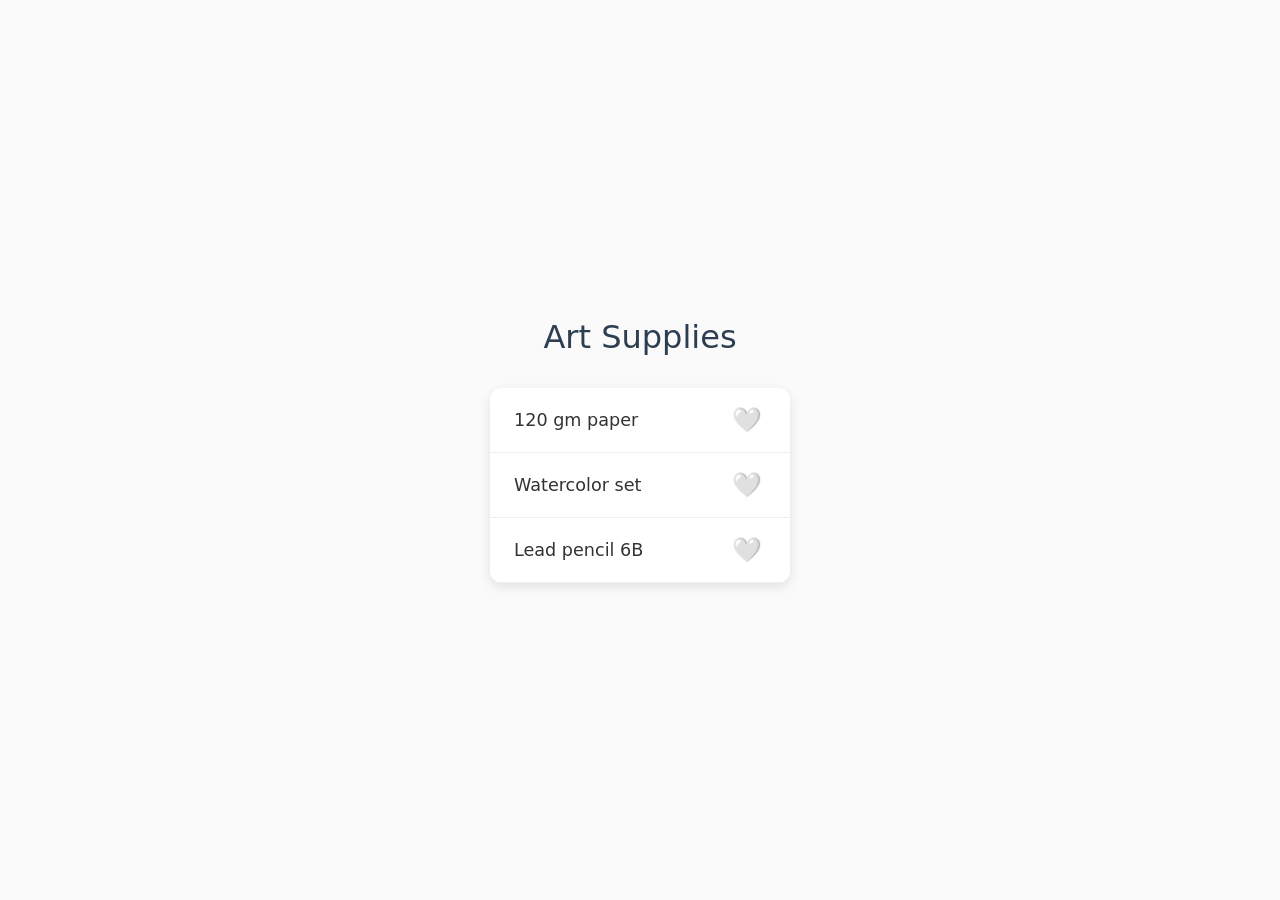
==== favorite-icon-toggler/index.html @ 459f1eec "feat: implement UI for favorite icon toggler with responsive styles" ====
<!DOCTYPE html>
<html lang="en">
<head>
    <meta charset="UTF-8">
    <meta name="viewport" content="width=device-width, initial-scale=1.0">
    <title>Favorite Icon Toggler</title>
    <link rel="stylesheet" href="styles.css" />
</head>
<body>
    <main>
      <div>
        <h1>Art Supplies</h1>
        <ul class="item-list">
          <li>
            120 gm paper
            <button id="favoriteIcon1" class="favorite-icon">🤍</button>
          </li>
          <li>
            Watercolor set
            <button id="favoriteIcon2" class="favorite-icon">🤍</button>
          </li>
          <li>
            Lead pencil 6B
            <button id="favoriteIcon3" class="favorite-icon">🤍</button>
          </li>
        </ul>
      </div>
    </main>
    <script src="script.js"></script>
</body>
</html>
---- favorite-icon-toggler/styles.css ----
* {
    margin: 0;
    padding: 0;
    box-sizing: border-box;
}

 body {
  display: flex;
  justify-content: center;
  align-items: center;
  min-height: 100vh;
  margin: 0;
  font-family: system-ui, -apple-system, 'Segoe UI', Roboto, sans-serif;
  background-color: #fafafa;
  color: #333;
}

main {
    width: 100%;
    padding: 1rem;
}

h1 {
  text-align: center;
  margin-bottom: 2rem;
  font-size: 2rem;
  font-weight: 500;
  color: #2c3e50;
}

.item-list {
  list-style: none;
  max-width: 300px;
  margin: 0 auto;
  background-color: white;
  border-radius: 12px;
  box-shadow: 0 4px 12px rgba(0, 0, 0, 0.1);
  overflow: hidden;
}

.item-list li {
  display: flex;
  justify-content: space-between;
  align-items: center;
  padding: 1rem 1.5rem;
  border-bottom: 1px solid #eee;
  font-size: 1.1rem;
}
    
.favorite-icon {
  background: none;
  border: none;
  font-size: 1.5rem;
  cursor: pointer;
  padding: 0.25rem;
  line-height: 1;
  transition: transform 0.2s ease;
}

.favorite-icon:hover {
    transform: scale(1.2);
}

.favorite-icon:focus-visible {
    outline: 2px solid #ff6b6b;
    outline-offset: 2px;
    border-radius: 4px;
}

.filled {
  color: #ff4757;
  filter: drop-shadow(0 2px 4px rgba(255, 71, 87, 0.3));
}

.favorite-icon:active {
    transform: scale(0.9);
}
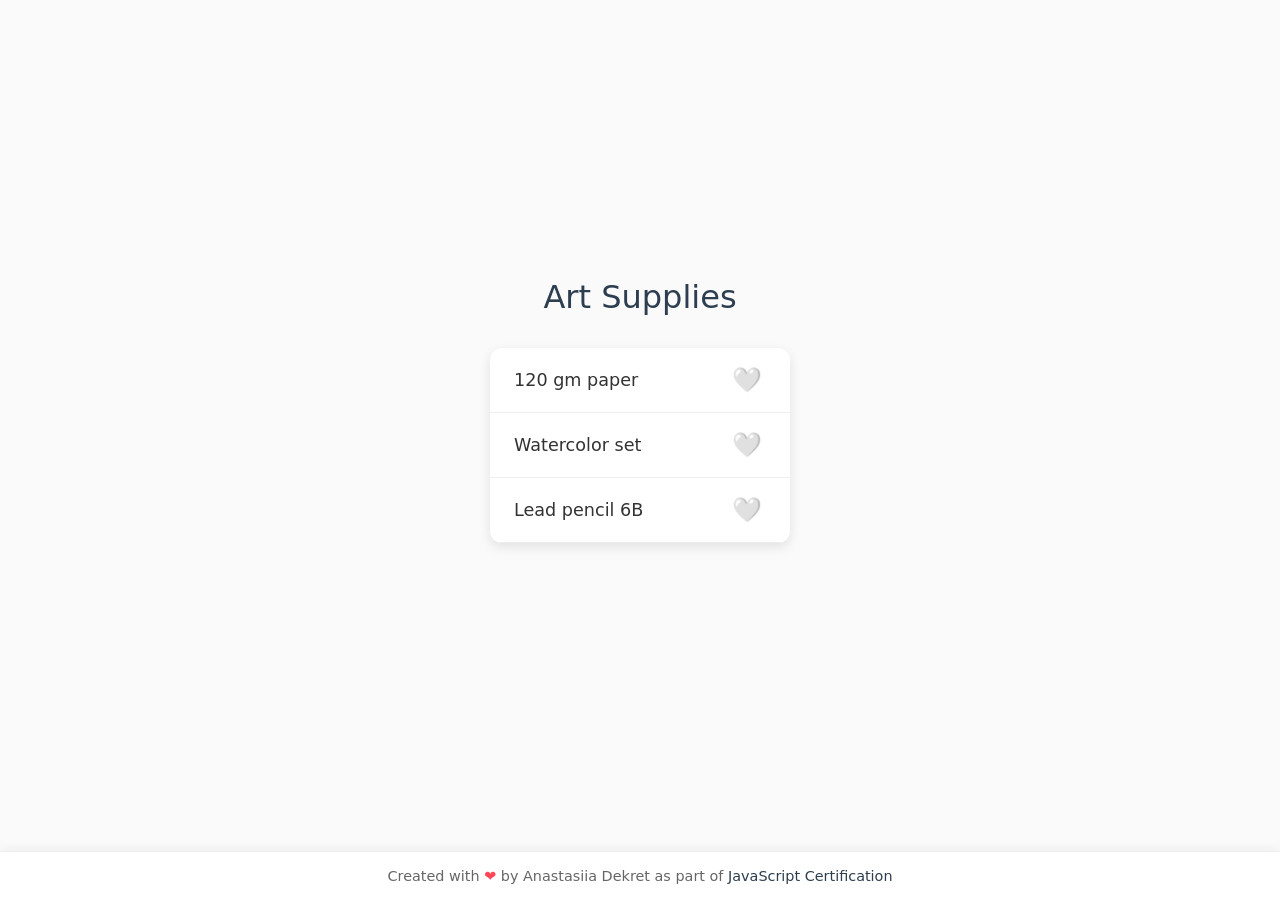
==== commit 25bb0ae3: "feat: add footer with attribution and animation" ====
--- a/favorite-icon-toggler/index.html
+++ b/favorite-icon-toggler/index.html
@@ -26,6 +26,13 @@
         </ul>
       </div>
     </main>
+
+    <footer class="footer">
+        <p>Created with <span class="heart">❤️</span> by Anastasiia Dekret as part of 
+            <a href="https://www.freecodecamp.org/learn/javascript-v9/#lab-favorite-icon-toggler" 
+            target="_blank" rel="noopener noreferrer">JavaScript Certification</a>
+        </p>
+    </footer>
     <script src="script.js"></script>
 </body>
 </html>
--- a/favorite-icon-toggler/styles.css
+++ b/favorite-icon-toggler/styles.css
@@ -6,6 +6,7 @@
 
  body {
   display: flex;
+  flex-direction: column;
   justify-content: center;
   align-items: center;
   min-height: 100vh;
@@ -13,6 +14,7 @@
   font-family: system-ui, -apple-system, 'Segoe UI', Roboto, sans-serif;
   background-color: #fafafa;
   color: #333;
+  padding-bottom: 80px;
 }
 
 main {
@@ -74,4 +76,43 @@
 
 .favorite-icon:active {
     transform: scale(0.9);
+}
+
+.footer {
+    position: fixed;
+    bottom: 0;
+    left: 0;
+    width: 100%;
+    text-align: center;
+    padding: 1rem;
+    font-size: 0.9rem;
+    color: #666;
+    background-color: rgba(255, 255, 255, 0.9);
+    backdrop-filter: blur(5px);
+    border-top: 1px solid #eee;
+    box-shadow: 0 -2px 10px rgba(0, 0, 0, 0.05);
+}
+
+.footer a {
+    color: #2c3e50;
+    text-decoration: none;
+    font-weight: 500;
+    transition: color 0.2s ease;
+}
+
+.footer a:hover {
+    color: #0ac933;
+    text-decoration: underline;
+}
+
+.heart {
+    display: inline-block;
+    color: #ff4757;
+    animation: pulse 1.5s ease-in-out infinite;
+}
+
+@keyframes pulse {
+    0% { transform: scale(1); }
+    50% { transform: scale(1.15); }
+    100% { transform: scale(1); }
 }
